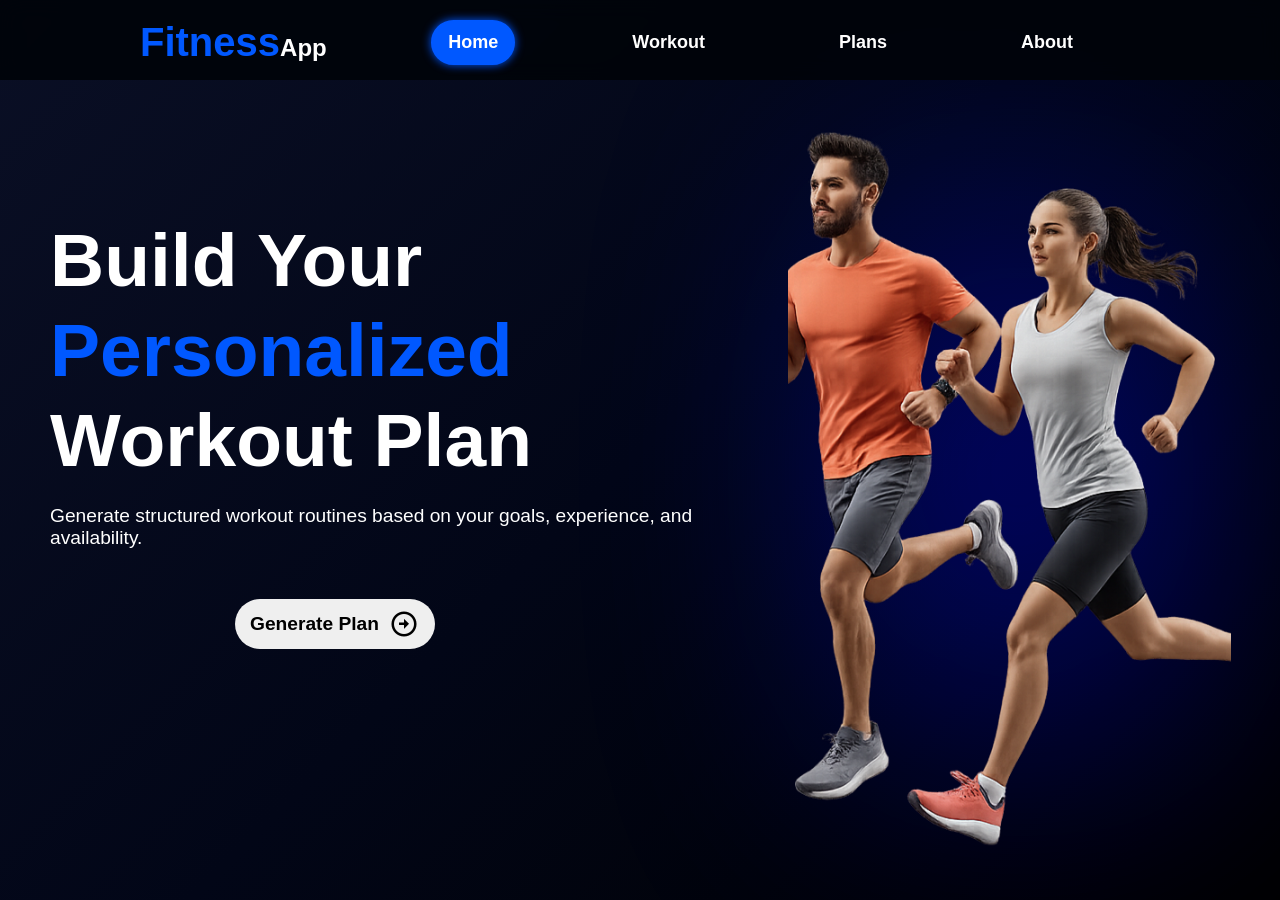
==== index.html @ 5dbf8d5a "first commit" ====
<!DOCTYPE html>
<html lang="en">
<head>
    <meta charset="UTF-8">
    <meta name="viewport" content="width=device-width, initial-scale=1.0">
    <title>Fitness App</title>
    <link href='https://unpkg.com/boxicons@2.1.4/css/boxicons.min.css' rel='stylesheet'>
    <link rel="stylesheet" href="styles.css">
</head>
<body>
    <nav>
        <h1><span style="color: #0058ff;">Fitness</span>App</h1>
            <ul>
                <li><a href="#" class="navbar-tab active">Home</a></li>
                <li><a href="" class="navbar-tab no-event-tab">Workout</a>
                <ul class="dropdown1">
                    <li><a href="workout.html" class="dropdown-tab">No Equipment</a></li>
                    <li><a href="workout.html#with-equipment" class="dropdown-tab">With Equipment</a></li>
                </ul>
                </li>
                <li><a href="" class="navbar-tab no-event-tab">Plans</a>
                <ul class="dropdown2">
                    <li><a href="" class="dropdown-tab">Generate Plan</a></li>
                    <li><a href="" class="dropdown-tab">My Plans</a></li>
                </ul>
                </li>
                <li><a href="about.html" class="navbar-tab">About</a></li>
            </ul>
    </nav>
    <main class="home-main">
        <div class="left-section">
            <div class="hero-section">
                <h1>Build Your <span style="color: #0058ff;">Personalized</span> Workout Plan</h1>
                <p>Generate structured workout routines based on your goals, experience, and availability.</p>
                <button onclick="window.location.href='plans.html'">Generate Plan<i class='bx bx-right-arrow-circle'></i></button>
            </div>
        </div>
        <div class="right-section">
            <img src="HomeImg.png" alt="">
        </div>
    </main>
</body>
</html>
---- styles.css ----
* {
    margin: 0;
    padding: 0;
    box-sizing: border-box;
}

body {
    margin: 0;
    min-height: 100vh;
    background: linear-gradient(135deg, #0a0f25 0%, #020617 50%, #000000 100%);
    background-attachment: fixed;
}

nav {
    position: fixed;
    z-index: 1000;
    font-family: Arial, Helvetica, sans-serif;
    color: #0058ff;
    background-color: rgba(1, 4, 9, 0.9);
    backdrop-filter: blur(10px);
    width: 100%;
    height: 80px;
    padding: 20px 100px;
}

nav h1 {
    margin-left: 40px;
    color: white;
    float: left;
}
nav h1 span{
    color: #0058ff;
    font-size: 40px;
}

nav ul{
    float: right;
    margin-right: 40px;
}

nav>ul>li{
    float: left;
    list-style: none;
    position: relative;
    padding: 0 50px;
}

nav>ul>li>a{
    display: block;
    padding: 7px 8px;
    color: white;
    text-decoration: none;
    font-size: large;
    font-weight: bold;
    transition: all 0.3s ease;
}

.navbar-tab{
    padding: 10px 15px;
    border-radius: 30px;
    border: 2px solid transparent;
}
.navbar-tab:hover,
.navbar-tab.active{
    border: 2px solid #0058ff;
    background-color: #0058ff;
    box-shadow: 0 0 10px #0058ff;
}
.no-event-tab{
    cursor: default;
}
.dropdown-tab:hover{
    border: 2px solid #0058ff;
    background-color: #0058ff;
    box-shadow: 0 0 10px #0058ff;
    color: white;
}
.dropdown1{
    left: 12%;
    top: 100%;
    position: absolute;
    background-color: transparent;
    z-index: 1000;
    opacity: 0;
    visibility: hidden;
    transition: opacity 0.3s, visibility 0.5s;
}
.dropdown2{
    left: 9%;
    top: 100%;
    position: absolute;
    background-color: transparent;
    z-index: 1000;
    opacity: 0;
    visibility: hidden;
    transition: opacity 0.3s, visibility 0.5s;
}
.dropdown1 li,
.dropdown2 li{
    list-style: none;
    line-height: 2;
    width: 150px;
}
.dropdown-tab{
    margin-top: 8px;
    color: #0058ff;
    font-size: medium;
    display: block;
    padding: 8px 4px;
    text-decoration: none;
    background-color: #010409;
    transition: all 0.3s ease;
    text-align: center;
    border: 2px solid rgba(0, 88, 255, 0.4);
    border-radius: 30px;
}
nav>ul>li:hover .dropdown1,
nav>ul>li:hover .dropdown2{
    opacity: 1;
    visibility: visible;
}



/***********************************Main section****************************************/
.home-main {
    display: flex;
    height: 100vh;
    padding-top: 90px;
}

.left-section {
    padding-top: 125px;
    margin-left: 50px;
    width: 60%;
    height: 100%;
    display: flex;
    justify-content: center;

}

.hero-section {
    font-family: Arial, Helvetica, sans-serif;
    color: white;
    display: flex;
    flex-direction: column;
    justify-content: left;
    align-items: left;
}

.hero-section h1 {
    margin-bottom: 20px;
    font-size: 75px;
    font-weight: bold;
    line-height: 1.2;
}

.hero-section p {
    margin-bottom: 20px;
    font-size: larger;
}

.hero-section button {
    display: flex;
    justify-content: center;
    align-items: center;
    margin-top: 30px;
    margin-left: 25%;
    width: 200px;
    height: 50px;
    font-size: larger;
    font-weight: bold;
    border: none;
    border-radius: 55px;
    cursor: pointer;
    transition: 0.3s;
}

.hero-section button i {
    margin-left: 10px;
    font-size: 30px;

}

.hero-section button:hover {
    background-color: #0058ff;
    color: white;
    box-shadow: 0 0 10px #0058ff;
}

.right-section {
    width: 40%;
    height: 100%;
}

.right-section img {
    width: 90%;
    height: 99%;
    object-fit: cover;
}
.right-section::before{
    content: "";
    position: absolute;
    width: 36%;
    height: 85%;
    background: radial-gradient(circle, rgba(0, 8, 255, 0.4), transparent);
    filter: blur(100px);
    z-index: -1;
}
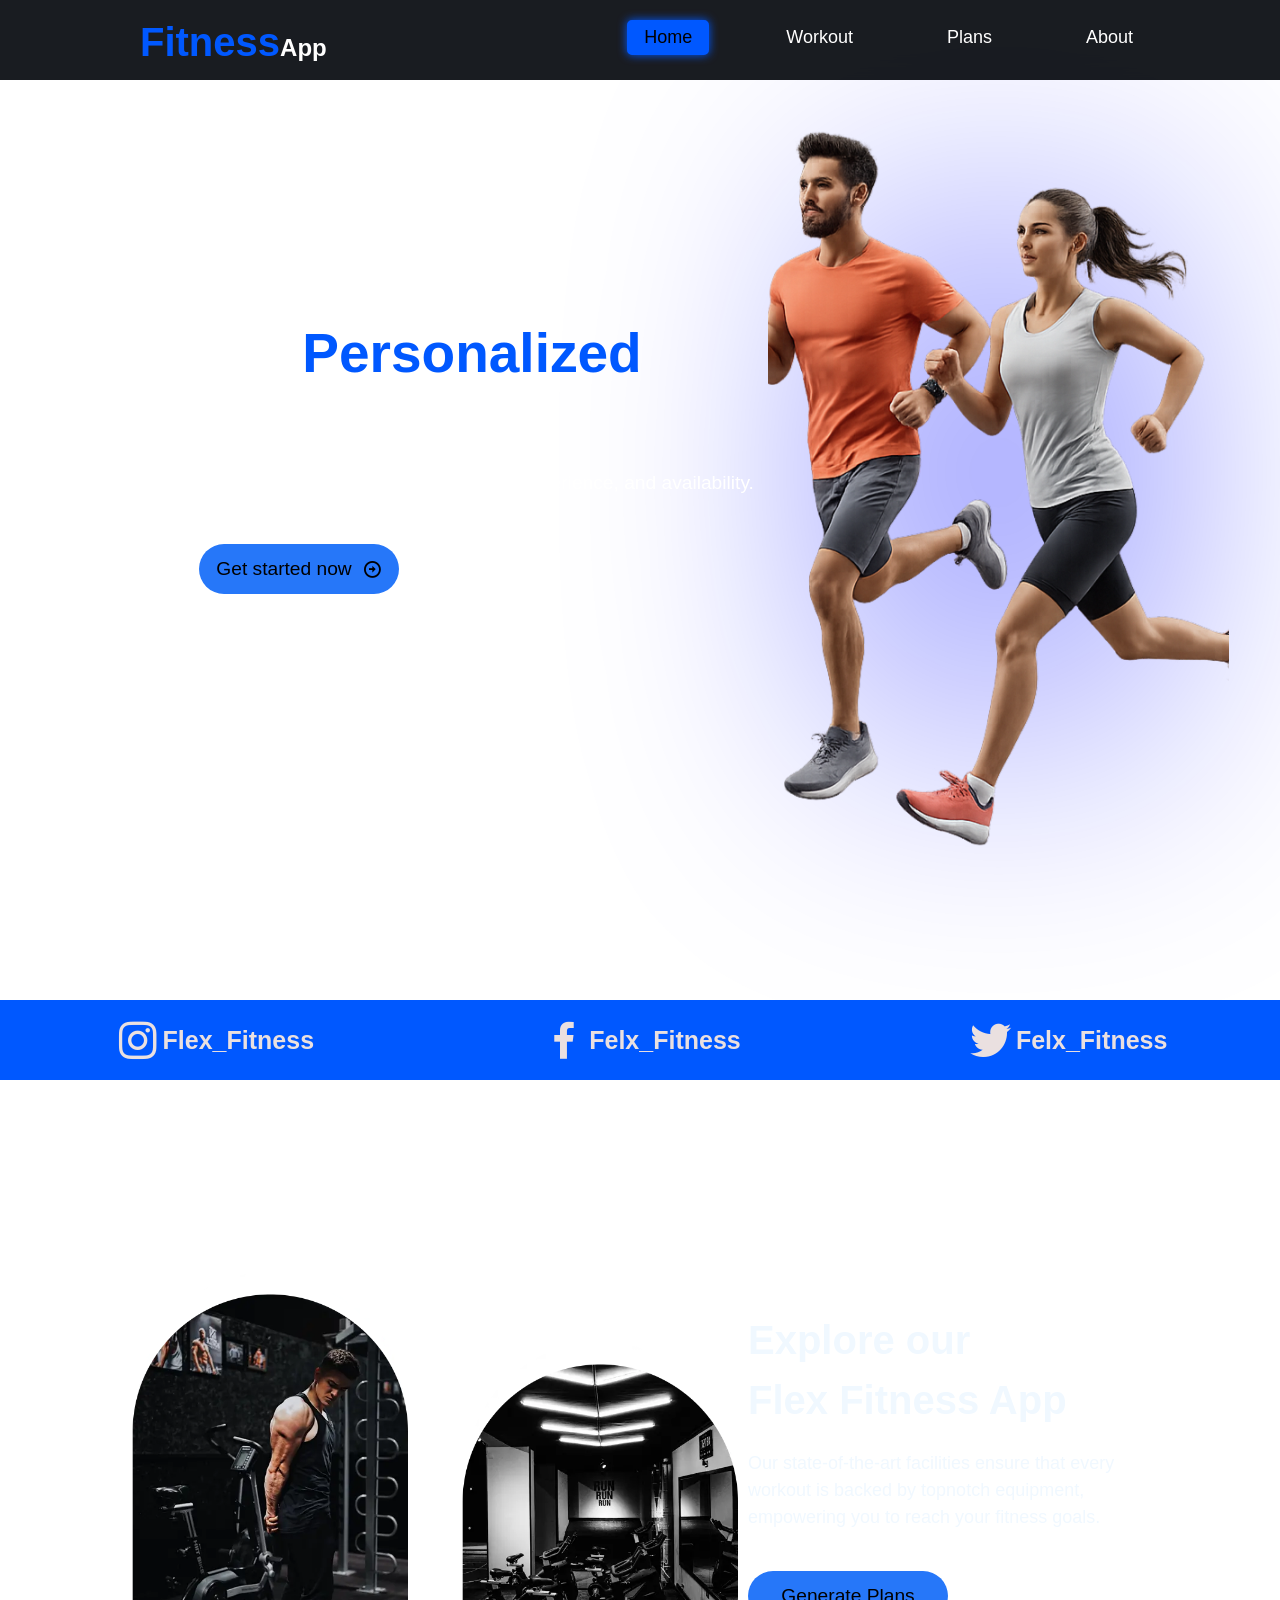
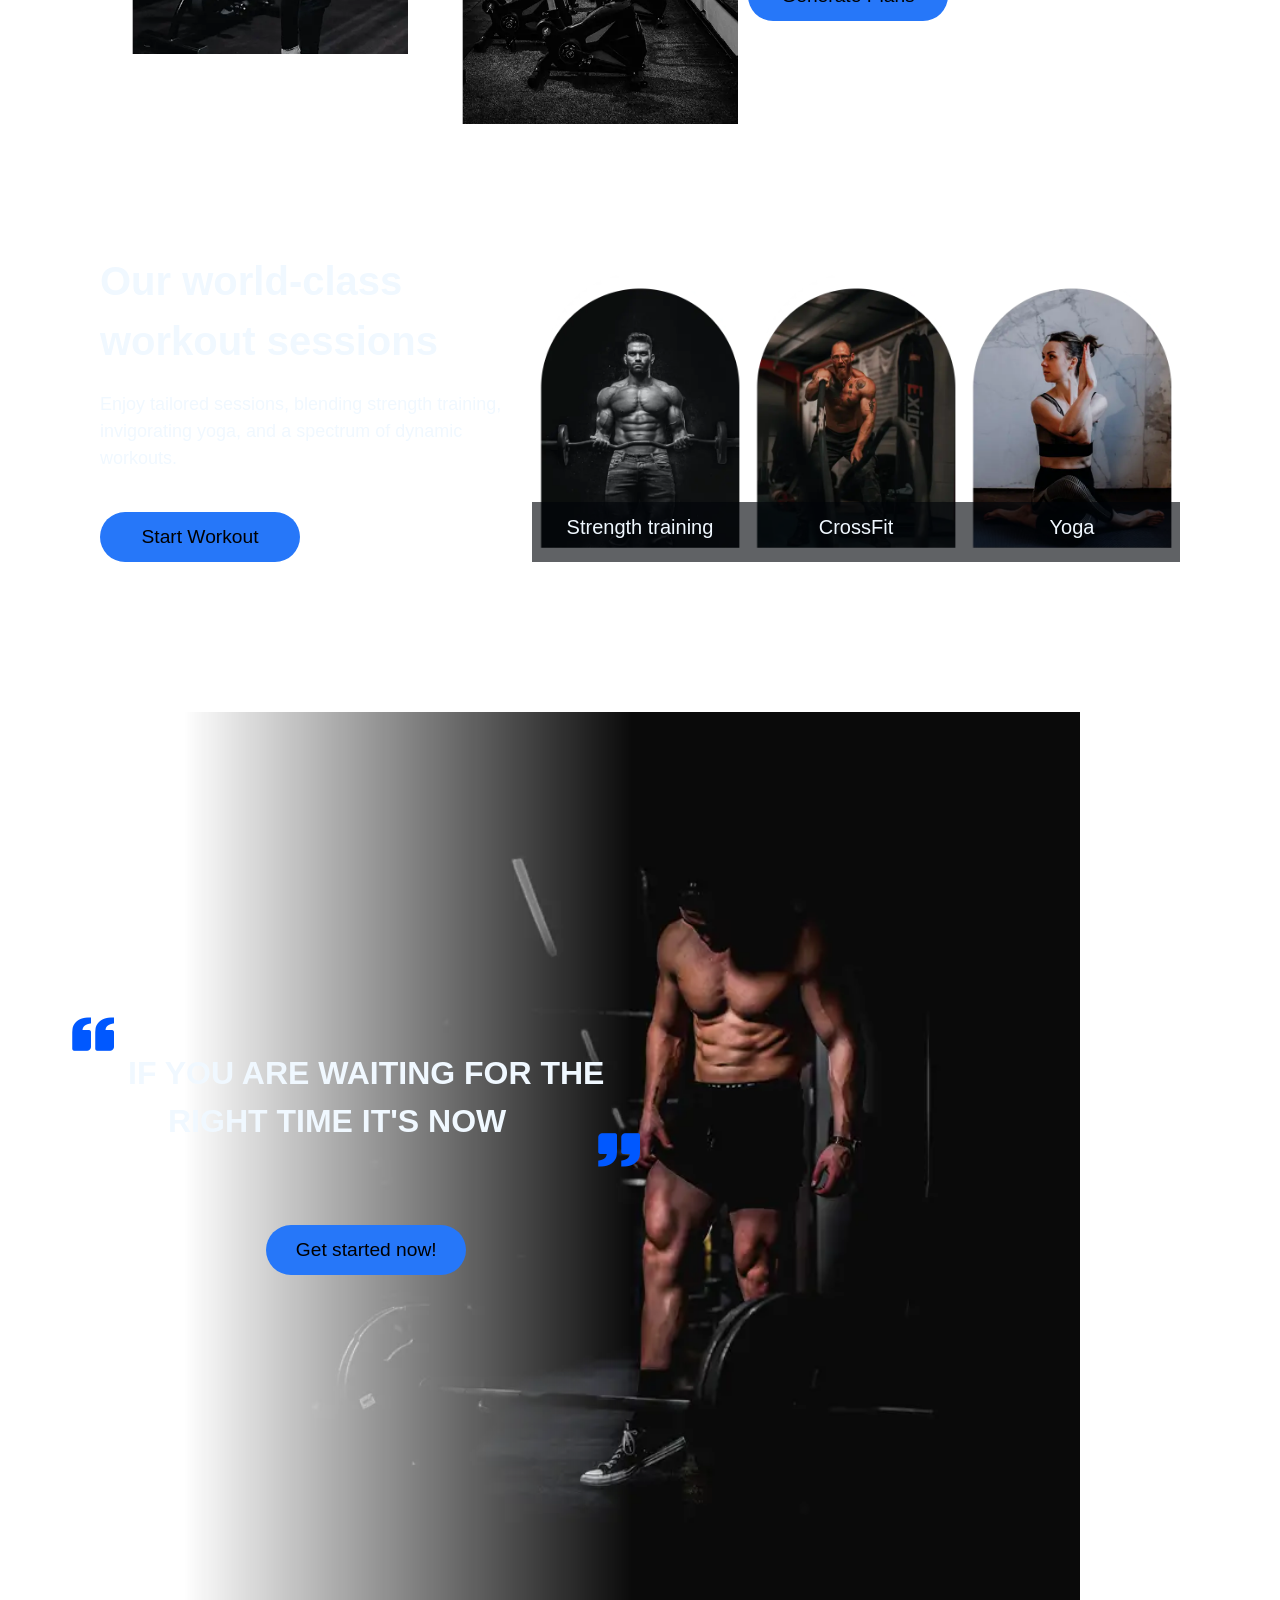
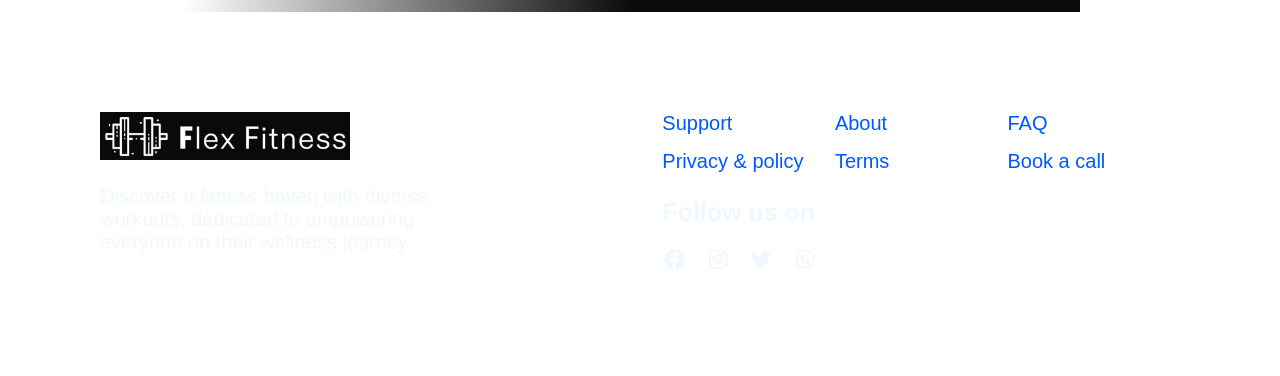
==== commit 53deaeb2: "updated index.html location" ====
--- a/index.html
+++ b/index.html
@@ -5,16 +5,16 @@
     <meta name="viewport" content="width=device-width, initial-scale=1.0">
     <title>Fitness App</title>
     <link href='https://unpkg.com/boxicons@2.1.4/css/boxicons.min.css' rel='stylesheet'>
-    <link rel="stylesheet" href="styles.css">
+    <link rel="stylesheet" href="../CSS/styles.css">
 </head>
-<body>
+<body class="home-body">
     <nav>
         <h1><span style="color: #0058ff;">Fitness</span>App</h1>
             <ul>
                 <li><a href="#" class="navbar-tab active">Home</a></li>
                 <li><a href="" class="navbar-tab no-event-tab">Workout</a>
                 <ul class="dropdown1">
-                    <li><a href="workout.html" class="dropdown-tab">No Equipment</a></li>
+                    <li><a href="workout.html#no-equipment" class="dropdown-tab">No Equipment</a></li>
                     <li><a href="workout.html#with-equipment" class="dropdown-tab">With Equipment</a></li>
                 </ul>
                 </li>
@@ -30,14 +30,104 @@
     <main class="home-main">
         <div class="left-section">
             <div class="hero-section">
-                <h1>Build Your <span style="color: #0058ff;">Personalized</span> Workout Plan</h1>
+                <h1>Build Your <span style="color: #0058ff;">Personalized</span><br> Workout Plan</h1>
                 <p>Generate structured workout routines based on your goals, experience, and availability.</p>
-                <button onclick="window.location.href='plans.html'">Generate Plan<i class='bx bx-right-arrow-circle'></i></button>
+                <button onclick="window.location.href='plans.html'">Get started now<i class='bx bx-right-arrow-circle'></i></button>
             </div>
         </div>
         <div class="right-section">
-            <img src="HomeImg.png" alt="">
+            <img src="../Images/HomeImg.png" alt="">
         </div>
     </main>
+    <div class="social-tabs">
+        <div class="tab">
+            <i class='bx bxl-instagram tab-media-icon'></i><p class="tab-media">Flex_Fitness</p>
+        </div>
+        <div class="tab">
+            <i class='bx bxl-facebook tab-media-icon'></i><p class="tab-media">Felx_Fitness</p>
+        </div>
+        <div class="tab">
+            <i class='bx bxl-twitter tab-media-icon'></i><p class="tab-media">Felx_Fitness</p>
+        </div>
+    </div>
+    <div class="explore-content">
+        <div class="left-explore-content">
+            <img src="../Images/ExploreContentImg1.webp" alt="" class="explore-content-img1">
+            <img src="../Images/ExploreContentImg2.webp" alt="" class="explore-content-img2">
+        </div>
+        <div class="right-explore-content">
+            <h3 class="content-heading">Explore our<br>Flex Fitness App</h3>
+            <p class="content-para">Our state-of-the-art facilities ensure that every workout is backed by topnotch equipment, empowering you to reach your fitness goals.</p>
+            <button onclick="window.location.href='plans.html'" class="content-button">Generate Plans</button>
+        </div>
+    </div>
+    <div class="workout-content">
+        <div class="left-workout-content">
+            <h3 class="content-heading">Our world-class<br>workout sessions</h3>
+            <p class="content-para">Enjoy tailored sessions, blending strength training, invigorating yoga, and a spectrum of dynamic workouts.</p>
+            <button onclick="window.location.href='workout.html#no-equipment'" class="content-button">Start Workout</button>
+        </div>
+        <div class="right-workout-content">
+            <div class="content-box">
+                <div class="content-box-img">
+                    <img src="../Images/WorkoutContentImg1.webp" alt="" class="content-img">
+                </div>
+                <div class="content-box-name">
+                    <p class="content-name">Strength training</p>
+                </div>
+            </div>
+            <div class="content-box">
+                <div class="content-box-img">
+                    <img src="../Images/WorkoutContentImg2.webp" alt="" class="content-img">
+                </div>
+                <div class="content-box-name">
+                    <p class="content-name">CrossFit</p>
+                </div>
+            </div>
+            <div class="content-box">
+                <div class="content-box-img">
+                    <img src="../Images/WorkoutContentImg3.webp" alt="" class="content-img">
+                </div>
+                <div class="content-box-name">
+                    <p class="content-name">Yoga</p>
+                </div>
+            </div>
+        </div>
+    </div>
+    <div class="quote-section">
+        <img src="../Images/HomeImg2" alt="" class="quote-bg-img">
+        <div class="quote-content">
+            <div class="quote-text-container">
+                <i class='bx bxs-quote-left open-quote'></i>
+                <p class="hero-line">IF YOU ARE WAITING FOR THE<br><span style="margin-left: 40px;"></span>RIGHT TIME IT'S NOW</p>
+                <i class='bx bxs-quote-right close-quote'></i>
+            </div>
+            <button class="quote-btn">Get started now!</button>
+        </div>
+    </div>
+    <div class="footer">
+        <div class="left-footer">
+            <img src="../Images/logo.png" alt="">
+            <p>Discover a fitness haven with diverse workouts, dedicated to empowering everyone on their wellness journey.</p>
+        </div>
+        <div class="right-footer">
+            <div class="grid">
+                <div class="grid-items"><a href="">Support </a></div>
+                <div class="grid-items"><a href="">About</a></div>
+                <div class="grid-items"><a href="">FAQ</a></div>
+                <div class="grid-items"><a href="">Privacy & policy</a></div>
+                <div class="grid-items"><a href="">Terms</a></div>
+                <div class="grid-items"><a href="">Book a call</a></div>
+            </div>
+            <p>Follow us on</p>
+            <div class="media-div">
+                <a href=""><i class='bx bxl-facebook-circle'></i></a>
+                <a href=""><i class='bx bxl-instagram'></i></a>
+                <a href=""><i class='bx bxl-twitter' ></i></a>
+                <a href=""><i class='bx bxl-whatsapp' ></i></a>
+            </div>
+        </div>
+    </div>
+    <script src="JS/script.js"></script>
 </body>
 </html>
--- a/CSS/styles.css
+++ b/CSS/styles.css
@@ -0,0 +1,469 @@
+* {
+    margin: 0;
+    padding: 0;
+    box-sizing: border-box;
+}
+
+body {
+    margin: 0;
+    min-height: 100vh;
+    background: linear-gradient(135deg, #0a0f25 0%, #020617 50%, #000000 100%);
+    background-attachment: fixed;
+}
+.home-body{
+    margin: 0;
+    min-height: 100vh;
+    background-image: url("https://static.zohocdn.com/sites/stock-images/images/zpstock-image-1314.webp");
+    background-size: cover;
+    background-attachment: fixed;
+}
+
+nav {
+    position: fixed;
+    z-index: 1000;
+    font-family: 'Open Sans', sans-serif;
+    color: #0058ff;
+    background-color: rgba(1, 4, 9, 0.9);
+    backdrop-filter: blur(10px);
+    width: 100%;
+    height: 80px;
+    padding: 20px 100px;
+}
+
+nav h1 {
+    margin-left: 40px;
+    color: white;
+    float: left;
+}
+nav h1 span{
+    color: #0058ff;
+    font-size: 40px;
+}
+
+nav ul{
+    float: right;
+}
+
+nav>ul>li{
+    float: left;
+    list-style: none;
+    position: relative;
+    padding: 0 30px;
+}
+
+nav>ul>li>a{
+    display: block;
+    padding: 7px 8px;
+    color: white;
+    text-decoration: none;
+    font-size: large;
+    transition: all 0.3s ease;
+}
+
+.navbar-tab{
+    padding: 5px 15px;
+    border-radius: 5px;
+    border: 2px solid transparent;
+}
+.navbar-tab:hover,
+.navbar-tab.active{
+    border: 2px solid #0058ff;
+    background-color: #0058ff;
+    box-shadow: 0 0 10px #0058ff;
+    color: #000000;
+}
+.no-event-tab{
+    cursor: default;
+}
+.dropdown-tab:hover{
+    border: 2px solid #0058ff;
+    background-color: #0058ff;
+    box-shadow: 0 0 10px #0058ff;
+    color: white;
+}
+.dropdown1{
+    left: 3%;
+    top: 125%;
+    position: absolute;
+    background-color: transparent;
+    z-index: 1000;
+    opacity: 0;
+    visibility: hidden;
+    transition: opacity 0.3s, visibility 0.5s;
+}
+.dropdown2{
+    left: -3%;
+    top: 125%;
+    position: absolute;
+    background-color: transparent;
+    z-index: 1000;
+    opacity: 0;
+    visibility: hidden;
+    transition: opacity 0.3s, visibility 0.5s;
+}
+.dropdown1 li,
+.dropdown2 li{
+    list-style: none;
+    line-height: 2;
+    width: 150px;
+}
+.dropdown-tab{
+    margin-top: 8px;
+    color: #0058ff;
+    font-size: medium;
+    display: block;
+    padding: 8px 4px;
+    text-decoration: none;
+    background-color: #010409;
+    transition: all 0.3s ease;
+    text-align: center;
+    border: 2px solid rgba(0, 88, 255, 0.4);
+    border-radius: 30px;
+}
+nav>ul>li:hover .dropdown1,
+nav>ul>li:hover .dropdown2{
+    opacity: 1;
+    visibility: visible;
+}
+
+
+
+/***********************************Main section****************************************/
+.home-main {
+    display: flex;
+    height: 100vh;
+    padding-top: 90px;
+}
+
+.left-section {
+    padding-top: 230px;
+    width: 60%;
+    height: 100%;
+    display: flex;
+    justify-content: center;
+
+}
+
+.hero-section {
+    font-family: Arial, Helvetica, sans-serif;
+    color: white;
+    display: flex;
+    flex-direction: column;
+    justify-content: left;
+    align-items: left;
+}
+
+.hero-section h1 {
+    margin-bottom: 20px;
+    font-size: 55px;
+    font-weight: bold;
+    line-height: 1.2;
+}
+
+.hero-section p {
+    margin-bottom: 20px;
+    font-size: larger;
+}
+
+.hero-section button {
+    display: flex;
+    justify-content: center;
+    align-items: center;
+    margin-top: 30px;
+    margin-left: 25%;
+    width: 200px;
+    height: 50px;
+    font-size: larger;
+    border: none;
+    border-radius: 55px;
+    cursor: pointer;
+    transition: 0.3s;
+    background-color: rgb(38, 119, 249);
+}
+
+.hero-section button i {
+    margin-left: 10px;
+    font-size: 20px;
+}
+
+.hero-section button:hover {
+    background-color: #0058ff;
+    box-shadow: 0 0 10px #0058ff;
+}
+
+.right-section {
+    width: 40%;
+    height: 100%;
+}
+
+.right-section img {
+    width: 90%;
+    height: 99%;
+    object-fit: cover;
+}
+.right-section::before{
+    content: "";
+    position: absolute;
+    width: 36%;
+    height: 85%;
+    background: radial-gradient(circle, rgba(0, 8, 255, 0.4), transparent);
+    filter: blur(100px);
+    z-index: -1;
+}
+
+.social-tabs{
+    display: flex;
+    justify-content: space-around;
+    align-items: center;
+    background-color: #0058ff;
+    width: 100%;
+    height: 80px;
+    margin: 100px 0px;
+}
+.tab{
+    display: flex;
+    align-items: center;
+}
+.tab-media-icon{
+    font-size: 50px;
+    color:rgb(234, 224, 224);
+}
+.tab-media{
+    color:rgb(234, 224, 224);
+    font-family: Arial, Helvetica, sans-serif;
+    font-weight: bolder;
+    font-size: 25px;
+}
+
+.explore-content{
+    display: flex;
+    justify-content: space-between;
+    margin: 150px 100px;
+}
+.left-explore-content{
+    position: relative;
+    display: flex;
+    align-items: center;
+    width: 55%;
+    height: 100%;
+
+}
+.explore-content-img1{
+    position: absolute;
+    display: flex;
+    top: 40px;
+    width: 340px;
+    padding: 0px 20px;
+    object-fit: cover;
+}
+.explore-content-img2{
+    position: absolute;
+    display: flex;
+    top: 110px;
+    left: 330px;
+    width: 340px;
+    padding: 0px 20px;
+    object-fit: cover;
+}
+
+.right-explore-content{
+    width: 40%;
+    margin-left: 0px;
+    color: aliceblue;
+    font-family: 'Open Sans', sans-serif;
+}
+.content-heading{
+    margin-top: 80px;
+    margin-bottom: 20px;
+    font-size: 40px;
+    line-height: 1.5;
+}
+.content-para{
+    margin-bottom: 40px;
+    font-size: 18px;
+    line-height: 1.5;
+}
+.content-button{
+    display: flex;
+    justify-content: center;
+    align-items: center;
+    margin-top: 30px;
+    width: 200px;
+    height: 50px;
+    font-size: larger;
+    border: none;
+    border-radius: 55px;
+    cursor: pointer;
+    transition: 0.3s;
+    background-color: rgb(38, 119, 249);
+}
+.content-button i{
+    margin-left: 6px;
+    font-size: 20px;
+}
+.content-button:hover{
+    background-color: #0058ff;
+    box-shadow: 0 0 10px #0058ff;
+}
+.workout-content{
+    display: flex;
+    margin: 150px 100px;
+}
+.left-workout-content{
+    width: 40%;
+    font-family: 'Open Sans', sans-serif;
+    color: aliceblue;
+}
+.right-workout-content{
+    width: 60%;
+    display: flex;
+    justify-content: space-around;
+    padding-top: 100px;
+}
+.content-box{
+    position: relative;
+    display: flex;
+    flex-direction: column;
+    align-items: center;
+}
+.content-img{
+    width: 100%;
+}
+.content-box-name{
+    position: absolute;
+    width: 100%;
+    height: 60px;
+    background-color: rgba(1, 4, 9, 0.625);
+    font-size: 20px;
+    color: aliceblue;
+    font-family: 'Open Sans', sans-serif;
+    bottom: 0px;
+    text-align: center;
+    line-height: 50px;
+}
+.quote-section {
+    position: relative;
+    width: 100%;
+    height: 100vh;
+    display: flex;
+    flex-direction: column;
+    justify-content: center;
+    padding-left: 10%;
+    background-color: transparent;
+}
+
+.quote-bg-img {
+    position: absolute;
+    right: 200px;
+    top: 0;
+    height: 100%;
+    width: 70%;
+    object-fit: cover;
+    z-index: -1;
+    mask-image: linear-gradient(to left, black 50%, transparent 100%);
+    -webkit-mask-image: linear-gradient(to left, black 50%, transparent 100%);
+}
+
+.quote-content {
+    display: flex;
+    flex-direction: column;
+    align-items: center;
+    width: fit-content;
+    z-index: 2;
+}
+
+.quote-text-container {
+    position: relative;
+    margin-bottom: 50px;
+}
+
+.open-quote, .close-quote {
+    position: absolute;
+    color: #0058ff;
+    font-size: 50px;
+}
+
+.open-quote {
+    top: -40px;
+    left: -60px;
+}
+
+.close-quote {
+    bottom: -30px;
+    right: -40px;
+}
+
+.hero-line {
+    color: aliceblue;
+    font-family: 'Open Sans', sans-serif;
+    font-size: 32px;
+    font-weight: bold;
+    line-height: 1.5;
+}
+
+.quote-btn {
+    display: flex;
+    justify-content: center;
+    align-items: center;
+    margin-top: 30px;
+    width: 200px;
+    height: 50px;
+    font-size: larger;
+    border: none;
+    border-radius: 55px;
+    cursor: pointer;
+    transition: 0.3s;
+    background-color: rgb(38, 119, 249);
+}
+
+.quote-btn:hover {
+    background-color: #0058ff;
+    box-shadow: 0 0 10px #0058ff;
+}
+
+.footer{
+    display: flex;
+    margin: 100px;
+    font-family: 'Open Sans', sans-serif;
+}
+.left-footer{
+    width: 35%;
+    color: aliceblue;
+    font-size: 20px;
+}
+.left-footer img{
+    width: 250px;
+    margin-bottom: 20px;
+}
+.right-footer{
+    width: 50%;
+    margin-left: 200px;
+}
+.grid{
+    display: grid;
+    grid-template-columns: 1fr 1fr 1fr;
+    row-gap: 15px;
+    font-size: 20px;
+    margin-bottom: 25px;
+}
+.grid-items a{
+    text-decoration: none;
+    color: #0058ff;
+}
+.right-footer p{
+    color: aliceblue;
+    font-size: 25px;
+    font-weight: bold;
+    margin-bottom: 20px;
+}
+.media-div{
+    width: 30%;
+    display: flex;
+    justify-content: space-between;
+
+}
+.media-div a{
+    text-decoration: none;
+    color: aliceblue;
+    font-size: 25px;
+}
